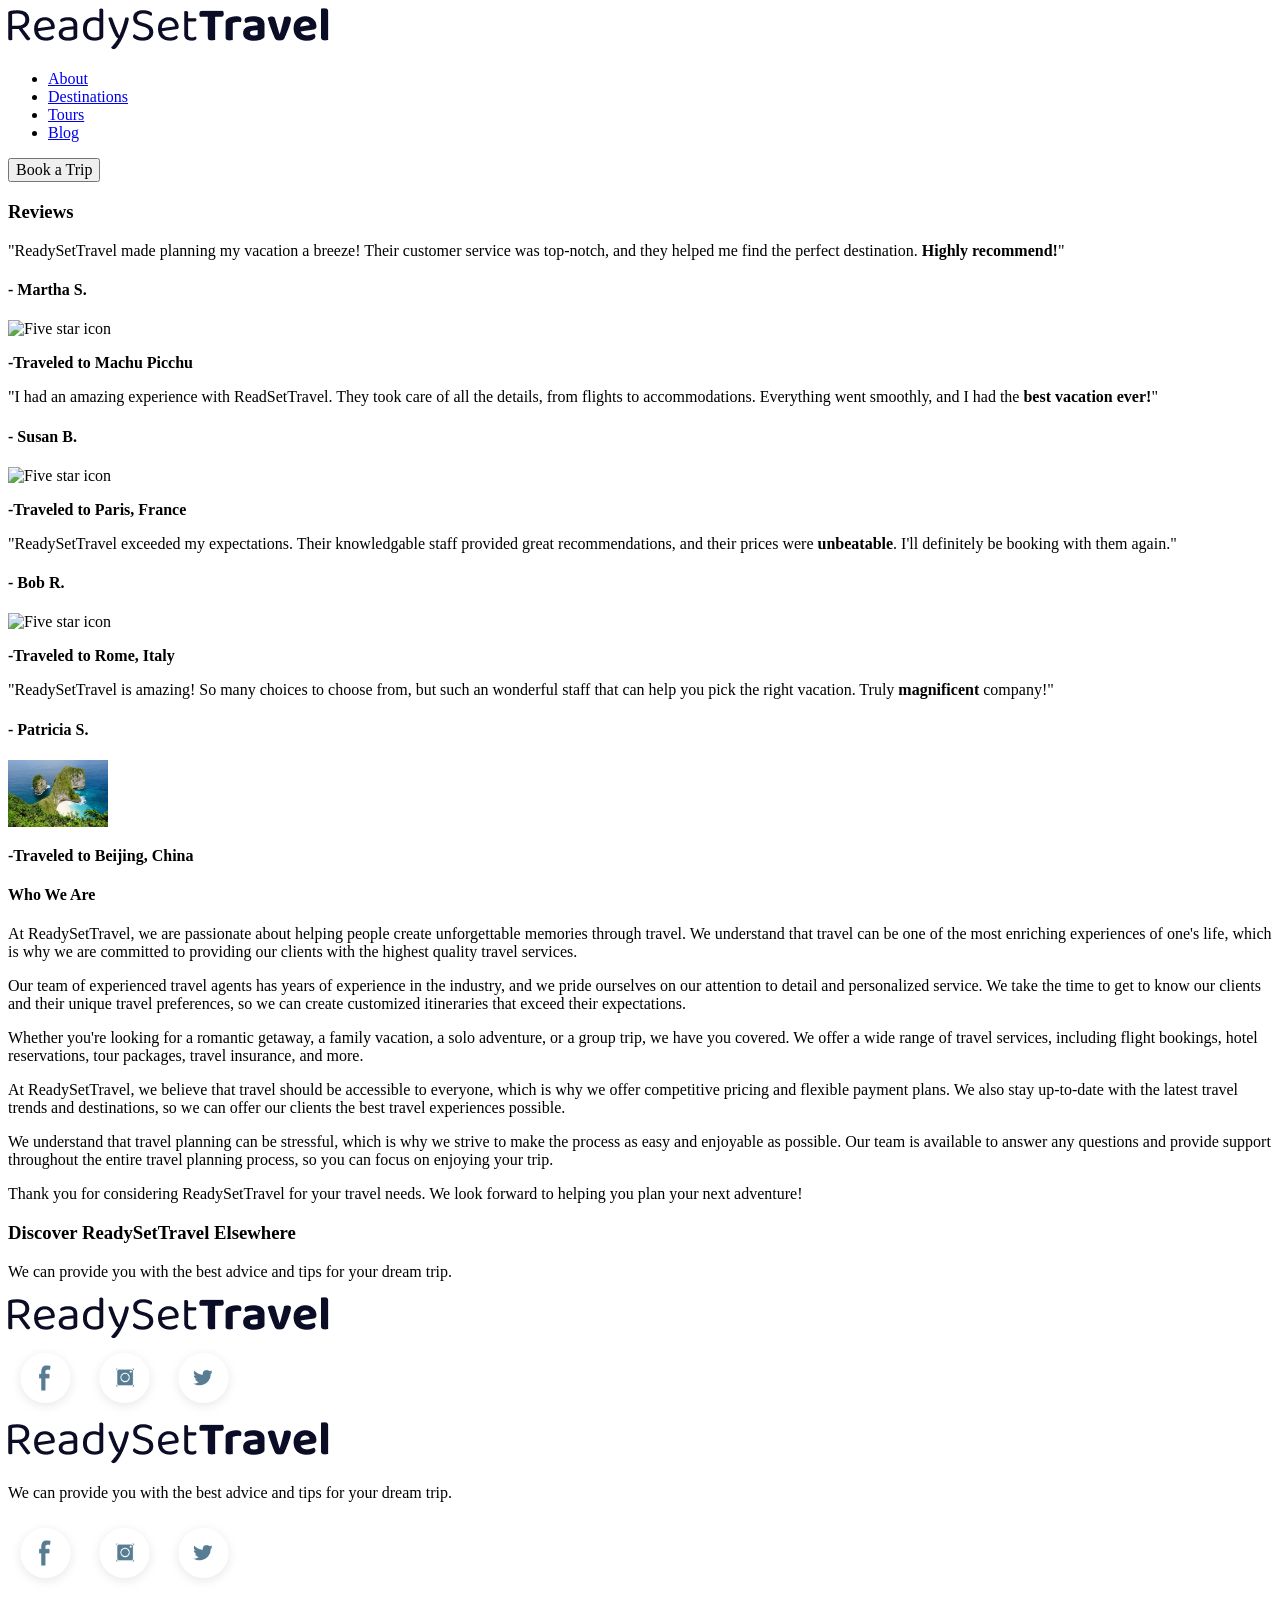
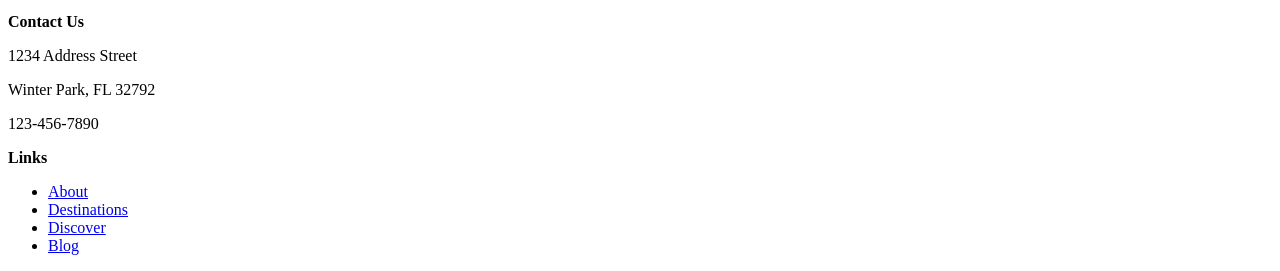
==== about.html @ e8534bcf "Add files via upload" ====
<!DOCTYPE html>
<html lang="en">
  <head>
    <meta charset="UTF-8" />
    <meta name="viewport" content="width=device-width, initial-scale=1.0" />
    <!--fonts needed.-->
    <link rel="preconnect" href="https://fonts.googleapis.com" />
    <link rel="preconnect" href="https://fonts.gstatic.com" crossorigin />
    <link
      href="https://fonts.googleapis.com/css2?family=Abril+Fatface&family=Roboto:ital,wght@0,100;0,300;0,400;0,500;0,700;0,900;1,100;1,300;1,400;1,500;1,700;1,900&display=swap"
      rel="stylesheet"
    />
    <link rel="preconnect" href="https://fonts.googleapis.com" />
    <link rel="preconnect" href="https://fonts.gstatic.com" crossorigin />
    <link
      href="https://fonts.googleapis.com/css2?family=Abril+Fatface&display=swap"
      rel="stylesheet"
    />
    <link rel="stylesheet" href="CSS/normalize.css" />
    <link rel="stylesheet" href="css/styles.css" />
    <title>Ready Set Travel - About</title>
  </head>
  <body>
    <header>
      <nav id="navHeader">
        <section class="wrapper">
          <a href="index.html">
            <img
              id="navImage"
              src="IMG/ReadySetTravel.png"
              alt="Logo Ready Set Travel"
            />
          </a>
          <ul>
            <li class="navLinks"><a href="about.html">About</a></li>
            <li class="navLinks">
              <a href="destinations.html">Destinations</a>
            </li>
            <li class="navLinks"><a href="tours.html">Tours</a></li>
            <li class="navLinks"><a href="blog.html">Blog</a></li>
          </ul>
          <button class="selectButton">Book a Trip</button>
        </section>
      </nav>
    </header>
    <main id="aboutPageBackground" class="wrapper">
      <section>
        <aside id="asideAboutPage">
          <h1>Reviews</h1>
          <section class="reviewSectionAboutPage">
            <p>
              "ReadySetTravel made planning my vacation a breeze! Their customer
              service was top-notch, and they helped me find the perfect
              destination. <strong>Highly recommend!</strong>"
            </p>
            <h4>- Martha S.</h4>
            <img src="IMG/Five-Stars.png" alt="Five star icon" width="100" />
            <p><strong>-Traveled to Machu Picchu</strong></p>
          </section>
          <section class="reviewSectionAboutPage">
            <p>
              "I had an amazing experience with ReadSetTravel. They took care of
              all the details, from flights to accommodations. Everything went
              smoothly, and I had the <strong>best vacation ever!</strong>"
            </p>
            <h4>- Susan B.</h4>
            <img src="IMG/Five-Stars.png" alt="Five star icon" width="100" />
            <p><strong>-Traveled to Paris, France</strong></p>
          </section>
          <section class="reviewSectionAboutPage">
            <p>
              "ReadySetTravel exceeded my expectations. Their knowledgable staff
              provided great recommendations, and their prices were
              <strong>unbeatable</strong>. I'll definitely be booking with them
              again."
            </p>
            <h4>- Bob R.</h4>
            <img src="IMG/Five-Stars.png" alt="Five star icon" width="100" />
            <p><strong>-Traveled to Rome, Italy</strong></p>
          </section>
          <section class="reviewSectionAboutPage">
            <p>
              "ReadySetTravel is amazing! So many choices to choose from, but
              such an wonderful staff that can help you pick the right vacation.
              Truly
              <strong>magnificent</strong> company!"
            </p>
            <h4>- Patricia S.</h4>
            <img
              src="../IMG/destination-bali.jpg"
              alt="Five star icon"
              width="100"
            />
            <p><strong>-Traveled to Beijing, China</strong></p>
          </section>
        </aside>
        <section>
          <article id="whoWeAreSection">
            <h1>Who We Are</h1>
            <p>
              At ReadySetTravel, we are passionate about helping people create
              unforgettable memories through travel. We understand that travel
              can be one of the most enriching experiences of one's life, which
              is why we are committed to providing our clients with the highest
              quality travel services.
            </p>
            <p>
              Our team of experienced travel agents has years of experience in
              the industry, and we pride ourselves on our attention to detail
              and personalized service. We take the time to get to know our
              clients and their unique travel preferences, so we can create
              customized itineraries that exceed their expectations.
            </p>
            <p>
              Whether you're looking for a romantic getaway, a family vacation,
              a solo adventure, or a group trip, we have you covered. We offer a
              wide range of travel services, including flight bookings, hotel
              reservations, tour packages, travel insurance, and more.
            </p>
            <p>
              At ReadySetTravel, we believe that travel should be accessible to
              everyone, which is why we offer competitive pricing and flexible
              payment plans. We also stay up-to-date with the latest travel
              trends and destinations, so we can offer our clients the best
              travel experiences possible.
            </p>
            <p>
              We understand that travel planning can be stressful, which is why
              we strive to make the process as easy and enjoyable as possible.
              Our team is available to answer any questions and provide support
              throughout the entire travel planning process, so you can focus on
              enjoying your trip.
            </p>
            <p>
              Thank you for considering ReadySetTravel for your travel needs. We
              look forward to helping you plan your next adventure!
            </p>
          </article>
          <section id="aboutSocials">
            <h3>
              Discover ReadySetTravel
              <span class="coloredWords">Elsewhere</span>
            </h3>
            <p>
              We can provide you with the best advice and tips for your dream
              trip.
            </p>
            <nav>
              <img
                src="IMG/ReadySetTravel.png"
                alt="Logo for Ready Set Travel"
              />
              <section id="aboutSocialsImages">
                <img
                  src="IMG/social-facebook.png"
                  alt="Facebook Link"
                  width="75"
                />
                <img
                  src="IMG/social-instagram.png"
                  alt="Instagram Link"
                  width="75"
                />
                <img
                  src="IMG/social-twitter.png"
                  alt="Twitter Link"
                  width="75"
                />
              </section>
            </nav>
          </section>
        </section>
      </section>
    </main>
    <footer>
      <section class="wrapper" id="footerFlex">
        <nav>
          <img src="IMG/ReadySetTravel.png" alt="Logo for Ready Set Travel" />
          <p>
            We can provide you with the best advice and tips for your dream
            trip.
          </p>
          <section class="footerSocials">
            <img src="IMG/social-facebook.png" alt="Facebook Link" width="75" />
            <img
              src="IMG/social-instagram.png"
              alt="Instagram Link"
              width="75"
            />
            <img src="IMG/social-twitter.png" alt="Twitter Link" width="75" />
          </section>
        </nav>
        <section>
          <p class="footerHeaders"><strong>Contact Us</strong></p>
          <p>1234 Address Street</p>
          <p>Winter Park, FL 32792</p>
          <!-- CHANGE TO LINK -->
          <p id="phoneNumber">123-456-7890</p>
        </section>
        <nav>
          <p class="footerHeaders"><strong>Links</strong></p>
          <ul id="footerNav">
            <li><a class="footerLinks" href="about.html">About</a></li>
            <li>
              <a class="footerLinks" href="destinations.html">Destinations</a>
            </li>
            <li><a class="footerLinks" href="tours.html">Discover</a></li>
            <li><a class="footerLinks" href="blog.html">Blog</a></li>
          </ul>
        </nav>
      </section>
    </footer>
    <script src="JS/script.js"></script>
  </body>
</html>
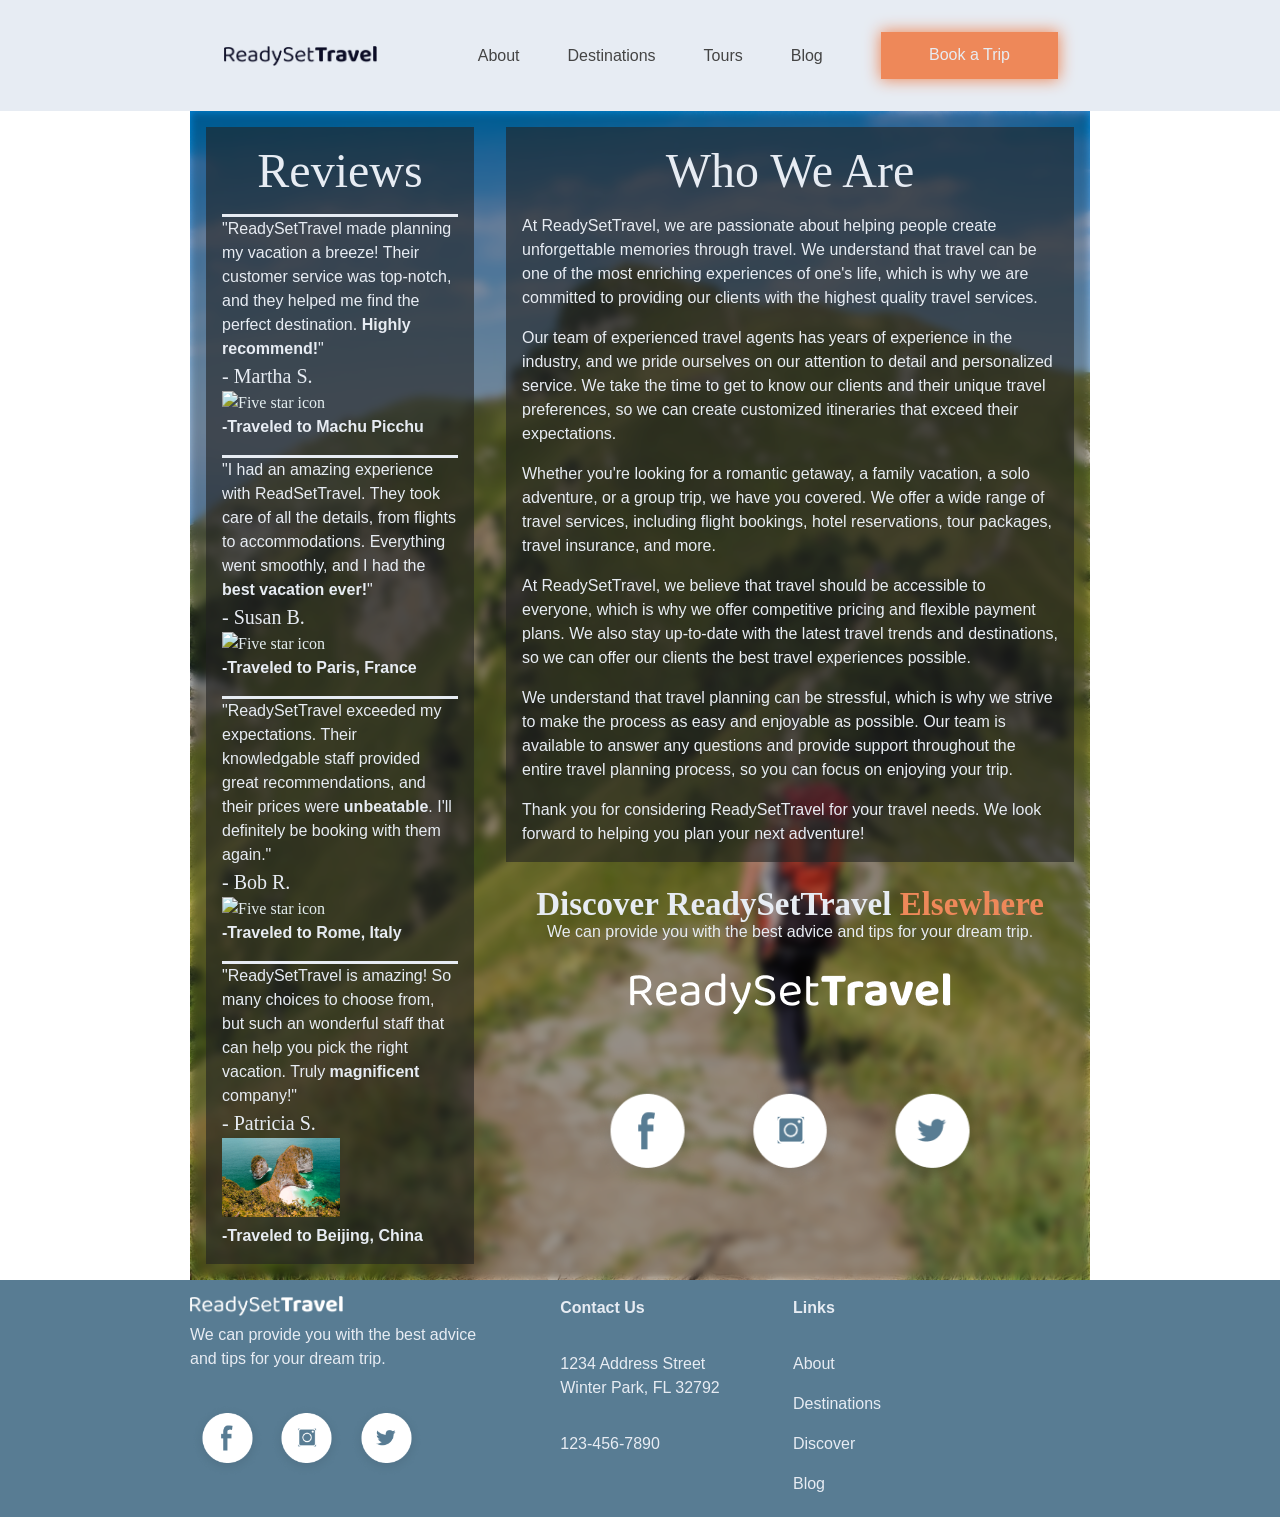
==== commit ca4c2b8f: "Add files via upload" ====
--- a/about.html
+++ b/about.html
@@ -17,7 +17,7 @@
       rel="stylesheet"
     />
     <link rel="stylesheet" href="CSS/normalize.css" />
-    <link rel="stylesheet" href="css/styles.css" />
+    <link rel="stylesheet" href="CSS/styles.css" />
     <title>Ready Set Travel - About</title>
   </head>
   <body>
--- a/CSS/styles.css
+++ b/CSS/styles.css
@@ -0,0 +1,1113 @@
+/*Variables*/
+
+:root {
+  --primaryColorBlue: #587c93;
+  --primaryColorOrange: #ee8859;
+  --secondaryColorBlue: #a8c7dc;
+  --secondaryColorDark: #0b0c25;
+  --secondaryColorLight: #e7ecf3;
+  --textColorBlack: #222222;
+  --TextColorGrey: #444444;
+  --BackgroundColorWhite: #e7ecf3;
+  --BackgroundColorBlue: #587c93;
+  --BackgroundColorBasic: #ffffff;
+}
+
+/*body Styling*/
+.wrapper {
+  margin: auto;
+  max-width: 900px;
+}
+
+* {
+  box-sizing: border-box;
+}
+
+body {
+  margin: 0 auto;
+}
+
+/*Basic Styling*/
+blockquote {
+  font-family: "Roboto", sans-serif;
+}
+
+p {
+  margin: 0;
+  font-family: "Roboto", sans-serif;
+  font-size: 1rem;
+}
+
+h1 {
+  font-family: "Abril Fatface", serif;
+  font-size: 3rem;
+  margin: 0;
+  font-weight: 300;
+}
+
+h2 {
+  font-family: "Abril Fatface", serif;
+  font-size: 2.5rem;
+}
+
+h3 {
+  font-family: "Abril Fatface", serif;
+  font-size: 2.063rem;
+}
+
+h4 {
+  font-family: "Roboto", serif;
+  font-size: 1.25rem;
+  margin: 0;
+  font-weight: 400;
+}
+
+h5 {
+  font-size: 0.938rem;
+  font-weight: 200;
+  font-family: "Roboto", sans-serif;
+}
+
+/*Navigation menu - top*/
+header {
+  background-color: var(--BackgroundColorWhite);
+}
+
+#navHeader > section {
+  display: flex;
+  flex-direction: row;
+  justify-content: space-between;
+  padding: 1rem;
+}
+
+li {
+  list-style-type: none;
+  margin: 1.5rem;
+}
+
+#navHeader > section > ul > li > a {
+  text-decoration: none;
+  color: var(--TextColorGrey);
+  font-family: "Roboto", sans-serif;
+  font-size: 1rem;
+}
+
+li > a:hover {
+  font-weight: bold;
+}
+
+#navHeader > section > a {
+  height: 1.25rem;
+  margin: auto;
+}
+
+#navHeader > section > a > img {
+  height: 1.25rem;
+}
+
+#navHeader > section > ul {
+  display: flex;
+  flex-direction: row;
+  text-decoration: none;
+  margin: auto;
+}
+
+#navHeader > section > button {
+  background-color: var(--primaryColorOrange);
+  border: none;
+  font-family: "Roboto", sans-serif;
+  color: var(--secondaryColorLight);
+  font-weight: 500;
+  padding: 0.9rem 3rem;
+  margin: 1rem 1rem 1rem 1rem;
+  box-shadow: 0rem 0rem 1rem 0.05rem var(--primaryColorOrange);
+}
+
+/* Hero Styling*/
+
+#headerImage {
+  background-image: url("../IMG/hero-bg.jpg");
+  background-position: 80% 100%;
+  background-size: cover;
+  width: 100%;
+  height: 450px;
+  margin: 0 0 1rem 0;
+}
+
+#headerImageOverlay {
+  width: 100%;
+  padding-top: 10rem;
+  color: var(--BackgroundColorWhite);
+}
+
+/*Search Styling*/
+
+form {
+  background-color: var(--primaryColorBlue);
+  width: 100%;
+  padding: 2rem;
+  margin: 0;
+}
+
+form > h3 {
+  color: var(--BackgroundColorWhite);
+  text-align: center;
+  margin: 0;
+}
+
+#searchBar {
+  display: flex;
+  margin: 1rem;
+  justify-content: center;
+}
+
+#searchInput {
+  display: block;
+  width: 70%;
+  height: 3.2rem;
+  border: none;
+}
+
+input::placeholder {
+  font-family: "Roboto", sans-serif;
+  padding-left: 3rem;
+}
+
+#searchButton {
+  display: block;
+  background-color: var(--primaryColorOrange);
+  border: none;
+  font-family: "Roboto", sans-serif;
+  font-weight: 500;
+  color: var(--secondaryColorLight);
+  padding: 0.9rem 3rem;
+}
+
+/* Trending Tours/Card section Styling */
+#trendingTours {
+  background: var(--BackgroundColorWhite);
+  margin: 1rem 0 0 0;
+}
+
+#trendingTours h1,
+#trendingTours h5 {
+  text-align: center;
+  margin: 0.5rem;
+}
+
+#cardSectionHomepage {
+  display: flex;
+  flex-direction: row;
+  align-items: center;
+}
+
+.card {
+  background-color: var(--BackgroundColorBasic);
+  height: 18rem;
+  width: 20rem;
+  margin: 0.5rem 0.5rem 1rem 0.5rem;
+}
+
+.cardContentContainer {
+  margin: 1rem;
+}
+
+.card img {
+  width: 100%;
+  height: 50%;
+  object-fit: cover;
+}
+
+.card h4 {
+  font-weight: bold;
+  font-size: 1rem;
+}
+
+.card p {
+  color: var(--TextColorGrey);
+  font-size: 1rem;
+}
+
+.selectButton {
+  background-color: var(--primaryColorOrange);
+  border: none;
+  font-family: "Roboto", sans-serif;
+  font-weight: 500;
+  color: var(--secondaryColorLight);
+  padding: 0.1rem 2.5rem 0.1rem 2.5rem;
+  margin: 1rem 0rem 1rem 0rem;
+}
+
+.cardContentContainer section {
+  display: flex;
+  flex-direction: row;
+  justify-content: space-between;
+}
+
+.cardContentContainer > section > h4 {
+  padding-top: 2rem;
+  padding-bottom: 2rem;
+}
+
+/*Plan the Perfect Trip Styling */
+
+.coloredWords {
+  color: var(--primaryColorOrange);
+}
+
+#planPerfect {
+  text-align: center;
+}
+
+#planPerfect h4 {
+  font-size: 1rem;
+  font-weight: bold;
+}
+
+#planPerfect h1,
+#planPerfect h5 {
+  margin: 0.5rem;
+}
+
+#perfectTripHomepage {
+  display: flex;
+  flex-direction: row;
+  justify-content: center;
+  margin: 2rem 0rem 2rem 0rem;
+}
+
+/*Top Notch Destinations Styling*/
+#destinations {
+  display: grid;
+  grid-template-columns: 1fr 2fr 2fr;
+  gap: 1rem;
+}
+
+#destinationsSection h1,
+#destinationsSection h5 {
+  text-align: center;
+  margin: 0.5rem;
+}
+
+#destinations h5 {
+  margin-bottom: 2rem;
+  font-size: calc(1.2vw);
+}
+
+#destinations h4 {
+  font-weight: bold;
+  font-size: calc(1.2vw);
+}
+
+#destinations p {
+  font-size: calc(1.2vw);
+}
+
+.destinationCard {
+  position: relative;
+  transition: all 0.5s ease;
+}
+
+.destinationCard:hover {
+  transform: translate3D(0, -1px, 0) scale(1.04);
+  box-shadow: 8px 28px 50px rgba(39, 44, 49, 0.07),
+    1px 6px 12px rgba(39, 44, 49, 0.04);
+  transition: all 0.4s ease;
+  cursor: pointer;
+}
+
+.destinationCard img {
+  width: 100%;
+  height: 100%;
+  margin: 0rem;
+  filter: brightness(75%);
+}
+
+.destinationCardColumn1 figure,
+.destinationCardColumn2 figure,
+.destinationCardColumn3 figure {
+  margin: 0;
+}
+
+.destinationCardColumn1 {
+  display: grid;
+  grid-template-rows: 1fr 1fr;
+  row-gap: 1rem;
+  margin-bottom: 1rem;
+}
+
+.destinationCardColumn2 {
+  margin-bottom: 1rem;
+}
+
+.destinationCardColumn3 {
+  display: grid;
+  grid-template-rows: 1fr 1fr;
+  row-gap: 1rem;
+  margin-bottom: 1rem;
+}
+
+.destinationCardColumn1 figure {
+  height: 100%;
+}
+
+.destinationCardColumn1 img {
+  object-fit: cover;
+}
+
+.destinationCardColumn2 figure {
+  height: 100%;
+  position: relative;
+}
+.destinationCardColumn2 > figure > img {
+  object-fit: cover;
+}
+
+.destinationCardColumn3 > figure {
+  height: 100%;
+}
+
+.destinationCardColumn3 > figure > img {
+  object-fit: cover;
+}
+
+.destinationCardContent {
+  position: absolute;
+  bottom: 1rem;
+  left: 0.5rem;
+  margin: 0;
+  padding: 0.2rem;
+  color: var(--BackgroundColorWhite);
+  -webkit-text-size-adjust: 10%;
+  font-family: "Roboto", sans-serif;
+  font-size: calc(1.2vw);
+}
+
+/* Footer Styling*/
+footer {
+  background-color: var(--BackgroundColorBlue);
+  color: var(--BackgroundColorWhite);
+}
+
+#footerFlex {
+  display: flex;
+  flex-flow: row wrap;
+  justify-content: space-between;
+  line-height: 1.5;
+  font-family: "Roboto", sans-serif;
+  padding-top: 1rem;
+}
+
+footer > section > nav > img {
+  filter: brightness(0) invert(1);
+  height: 20px;
+}
+
+footer > section > nav {
+  flex-basis: 33%;
+}
+#footerFlex .footerSocials {
+  margin: 2rem 0rem 2rem 0rem;
+}
+
+.footerHeaders {
+  padding-bottom: 2rem;
+}
+
+#phoneNumber {
+  padding-top: 2rem;
+}
+
+.footerLinks {
+  text-decoration: none;
+  color: var(--BackgroundColorWhite);
+}
+
+#footerNav {
+  padding-top: 0;
+  padding-left: 0;
+  margin: 0;
+}
+
+#footerNav li {
+  padding: 0 0 1rem 0;
+  margin: auto;
+}
+/*
+.
+.
+.
+.
+*/
+/*About Page Styling*/
+
+/*Basic Styling*/
+
+#aboutPageBackground {
+  background-image: url(../IMG/tour-mountainHiking.jpg);
+  background-size: cover;
+  background-position: 50% 100%;
+  color: var(--BackgroundColorWhite);
+}
+
+#aboutPageBackground > section {
+  backdrop-filter: blur(4px) brightness(65%);
+  display: grid;
+  grid-template-columns: 1fr 2fr;
+}
+
+/* Aside Styling */
+
+#asideAboutPage {
+  background: rgba(34, 34, 34, 0.6);
+  margin: 1rem;
+}
+
+#asideAboutPage h1 {
+  margin: 1rem;
+  text-align: center;
+}
+
+.reviewSectionAboutPage {
+  line-height: 1.5;
+  border-top: 0.2rem solid var(--BackgroundColorWhite);
+  margin: 1rem;
+}
+
+.reviewSectionAboutPage img {
+  width: 50%;
+  filter: hue-rotate(-35deg);
+}
+
+/*Who We Are Styling */
+
+#whoWeAreSection {
+  background: rgba(34, 34, 34, 0.6);
+  margin: 1rem;
+  padding: 1rem;
+}
+
+#whoWeAreSection h1 {
+  text-align: center;
+}
+
+#whoWeAreSection p {
+  margin-top: 1rem;
+  line-height: 1.5;
+}
+
+/*Socials Styling About Page*/
+
+#aboutSocials {
+  margin: 1.5rem;
+  text-align: center;
+}
+
+#aboutSocials > nav > img:nth-child(1) {
+  filter: brightness(0) invert(1);
+  display: block;
+  margin: auto;
+  margin-top: 2rem;
+}
+
+#aboutSocials h3 {
+  margin: 0;
+}
+
+#aboutSocialsImages {
+  display: flex;
+  flex-direction: row;
+  justify-content: center;
+}
+
+#aboutSocialsImages img {
+  margin: 4rem 1rem 1rem 1rem;
+  width: 20%;
+}
+/*
+.
+.
+.
+.
+*/
+/*Blog Page Styling*/
+
+/*Mosaic Styling*/
+
+#blogPage h1 {
+  text-align: center;
+}
+
+blockquote {
+  background-color: var(--primaryColorOrange);
+  color: white;
+  margin: 2rem 0rem 2rem 0rem;
+  padding: 1rem;
+  filter: drop-shadow(0rem 0.2rem 1rem var(--TextColorGrey));
+  line-height: 1.5;
+  font-weight: bold;
+}
+
+#mosaicBlogCardSection {
+  display: grid;
+  grid-template-columns: 1fr 1fr 1fr;
+  gap: 1rem;
+  color: var(--BackgroundColorWhite);
+  margin-bottom: 1rem;
+}
+
+.blogCard1 {
+  padding: 0rem 1rem 4rem 1rem;
+}
+
+.blogCard2 {
+  background-color: var(--BackgroundColorBlue);
+  padding: 0rem 1rem 4rem 1rem;
+}
+
+.blogCard3 {
+  background-color: var(--TextColorGrey);
+  padding: 0rem 1rem 4rem 1rem;
+}
+
+#mosaicBlogCardSection > section:nth-child(1) {
+  grid-row: span 2;
+  background-image: linear-gradient(rgba(0, 0, 0, 0.5), rgba(0, 0, 0, 0.5)),
+    url("../IMG/destinations-sydney.jpg");
+  background-size: cover;
+  background-position: 50% 100%;
+}
+
+#mosaicBlogCardSection > section:nth-child(3) {
+  grid-row: span 2;
+}
+
+#mosaicBlogCardSection > section:nth-child(5) {
+  grid-row: span 2;
+}
+
+#mosaicBlogCardSection > section:nth-child(7) {
+  background-image: linear-gradient(rgba(0, 0, 0, 0.5), rgba(0, 0, 0, 0.5)),
+    url("../IMG/gems-blog.jpg");
+  background-size: cover;
+  background-position: 50% 100%;
+}
+
+#mosaicBlogCardSection > section:nth-child(8) {
+  grid-row: span 2;
+  background-image: linear-gradient(rgba(0, 0, 0, 0.5), rgba(0, 0, 0, 0.5)),
+    url("../IMG/tour-beijing.jpg");
+  background-size: cover;
+  background-position: 20% 100%;
+}
+
+#mosaicBlogCardSection > section:nth-child(12) {
+  grid-row: span 2;
+}
+
+/*
+.
+.
+.
+.
+*/
+/*Destinations Page Styling*/
+
+/*Destination Hero Styling */
+#headerImageDestinationsPage {
+  background-image: url("../IMG/hero-bg-destinations.jpg");
+  background-position: 80% 100%;
+  background-size: cover;
+  width: 100%;
+  height: 450px;
+}
+
+/*Sliding Section Styling */
+
+#destinationSlidingSection {
+  display: grid;
+  grid-template-columns: 1fr 2fr;
+  margin: 0 auto;
+  padding: 1rem 0;
+}
+
+#destinationSlidingSection > aside {
+  background: var(--primaryColorBlue);
+  color: var(--BackgroundColorWhite);
+  line-height: 1.5;
+}
+
+#destinationSlidingSection > aside > h3,
+#destinationSlidingSection > aside > p {
+  margin: 1rem;
+}
+
+#destinationCardHolder {
+  display: flex;
+  overflow-x: scroll;
+  scroll-snap-type: x mandatory;
+  background-color: var(--BackgroundColorWhite);
+}
+
+.destinationPageSlidingFigure {
+  display: flex;
+  position: relative;
+  color: var(--BackgroundColorWhite);
+  transition: all 0.5s ease;
+  justify-content: center;
+  margin: 1rem;
+}
+
+.destinationPageSlidingFigure:hover {
+  transform: translate3D(0, -1px, 0) scale(1.04);
+  transition: all 0.4s ease;
+  cursor: pointer;
+}
+
+.destinationPageSlidingFigure > img {
+  object-fit: cover;
+  filter: brightness(70%);
+  height: 20rem;
+  width: 20rem;
+}
+
+.destinationPageSlidingContent {
+  display: flex;
+  flex-direction: column;
+  justify-content: flex-end;
+  text-align: center;
+  position: absolute;
+  height: 100%;
+  line-height: 1.5;
+}
+
+.destinationPageSlidingContent > button {
+  padding: 1rem 3rem;
+}
+
+/*Destination Backgrounds Styling*/
+
+#destinationParis {
+  background-image: linear-gradient(rgba(0, 0, 0, 0.5), rgba(0, 0, 0, 0.5)),
+    url("../IMG/destinations-paris.jpg");
+  height: 250px;
+  background-position: 50% 30%;
+  color: var(--BackgroundColorWhite);
+}
+
+#destinationBali {
+  background-image: linear-gradient(rgba(0, 0, 0, 0.5), rgba(0, 0, 0, 0.5)),
+    url("../IMG/destination-Bali.jpg");
+  height: 250px;
+  background-position: 50% 30%;
+  color: var(--BackgroundColorWhite);
+}
+
+#destinationTokyo {
+  background-image: linear-gradient(rgba(0, 0, 0, 0.5), rgba(0, 0, 0, 0.5)),
+    url("../IMG/destination-tokyo.jpg");
+  height: 250px;
+  background-position: 50% 30%;
+  color: var(--BackgroundColorWhite);
+}
+
+#destinationCapeTown {
+  background-image: linear-gradient(rgba(0, 0, 0, 0.5), rgba(0, 0, 0, 0.5)),
+    url("../IMG/destination-capeTown.jpg");
+  height: 250px;
+  background-position: 50% 30%;
+  color: var(--BackgroundColorWhite);
+}
+
+#destinationSantorini {
+  background-image: linear-gradient(rgba(0, 0, 0, 0.5), rgba(0, 0, 0, 0.5)),
+    url("../IMG/destination-santorini.jpg");
+  height: 250px;
+  background-position: 50% 30%;
+  color: var(--BackgroundColorWhite);
+}
+
+#destinationSydney {
+  background-image: linear-gradient(rgba(0, 0, 0, 0.5), rgba(0, 0, 0, 0.5)),
+    url("../IMG/destinations-sydney.jpg");
+  height: 250px;
+  background-position: 100% 70%;
+  color: var(--BackgroundColorWhite);
+}
+
+/*Destination Styling */
+
+#headerDestinations {
+  text-align: center;
+}
+
+.wideCardDestinations:hover {
+  transform: translate3D(0, -1px, 0) scale(1.01);
+  transition: all 0.4s ease;
+  cursor: pointer;
+}
+
+.wideCardDestinations * {
+  margin: 0.5rem;
+  line-height: 1.5;
+}
+
+.wideCardDestinations {
+  display: grid;
+  grid-template-columns: 3fr 1fr;
+  margin: 1rem 0rem;
+}
+
+.destinationButton > button {
+  height: 20%;
+}
+
+.destinationButton {
+  display: flex;
+  flex-direction: column;
+  justify-content: flex-end;
+}
+
+#destinationBlockQuote {
+  margin-bottom: 1rem;
+}
+/*
+.
+.
+.
+.
+*/
+/*Tours Page Styling*/
+
+#headerImageTourPage {
+  background-image: linear-gradient(rgba(0, 0, 0, 0.2), rgba(0, 0, 0, 0.2)),
+    url("../IMG/hero-bg-safari.jpg");
+  background-size: cover;
+  background-position: 50% 100%;
+  height: 450px;
+  width: 100%;
+}
+
+#toursPageContainer {
+  display: grid;
+  grid-template-columns: 1fr 2fr;
+}
+/*Aside styling */
+#toursPageContainer aside {
+  display: flex;
+  flex-direction: column;
+  border-right: 0.2rem solid var(--secondaryColorDark);
+  margin: 1rem 1rem 1rem 0rem;
+}
+
+#toursPageContainer > aside > h2 {
+  text-align: center;
+  margin: 1rem;
+}
+
+#popularToursSection > .card {
+  box-shadow: 0.1rem 0.1rem 01rem var(--TextColorGrey);
+  margin: 0.5rem 1rem 0.5rem 1rem;
+}
+
+/*Tours Section styling*/
+
+#toursFullSection form {
+  margin: 1rem 0 0 0;
+}
+
+#toursFullSection h2 {
+  text-align: center;
+}
+
+#toursListContainer {
+  display: grid;
+  grid-template-columns: 1fr 1fr;
+  gap: 1rem;
+  margin-bottom: 1rem;
+}
+
+#toursListContainer .card {
+  box-shadow: 0.1rem 0.1rem 01rem var(--TextColorGrey);
+  margin: 0 auto;
+  height: 30rem;
+}
+
+#toursListContainer > .card > .cardContentContainer {
+  display: flex;
+  height: 50%;
+  flex-direction: column;
+  justify-content: space-between;
+  line-height: 1.5;
+}
+
+#toursListContainer > .card > .cardContentContainer > section {
+  padding: 1rem 0;
+}
+
+.tourButtons {
+  background-color: var(--primaryColorOrange);
+  font-family: "Roboto", sans-serif;
+  font-size: 1rem;
+  font-weight: 500;
+  color: var(--BackgroundColorWhite);
+  border: none;
+  padding: 1rem;
+  align-self: center;
+}
+
+/*SUCCESSFUL - I think ... */
+/*Media Queries */
+@media (max-width: 1200px) {
+  /*Tours Page Queries*/
+  #popularToursSection {
+    align-items: center;
+  }
+
+  #popularToursSection > .card {
+    width: 90%;
+  }
+
+  #toursPageContainer {
+    grid-template-columns: 1.5fr 2fr;
+  }
+
+  .tourButtons {
+    width: 80%;
+  }
+
+  #toursListContainer {
+    grid-template-columns: 1fr;
+    margin: 1rem;
+  }
+
+  #toursListContainer > .card {
+    width: 100%;
+  }
+}
+
+@media (max-width: 964px) {
+  #navHeader > section {
+    flex-direction: column;
+    padding: 1rem 0 1rem 0;
+  }
+
+  #navHeader > section > img {
+    margin: auto;
+  }
+
+  #navHeader > section > ul {
+    flex-direction: row;
+    padding: 0;
+    margin: 0;
+    justify-content: center;
+  }
+
+  #headerImageOverlay {
+    margin-left: 2rem;
+    width: 75%;
+  }
+
+  #searchBar {
+    flex-direction: column;
+  }
+
+  #searchInput {
+    width: 100%;
+  }
+
+  #cardSectionHomepage {
+    flex-direction: column;
+    align-items: center;
+    margin: 1rem;
+  }
+
+  .card {
+    width: 100%;
+  }
+
+  #destinations {
+    margin: 0rem 1rem 0rem 1rem;
+  }
+
+  #destinations h4 {
+    font-weight: bold;
+    font-size: calc(2vw);
+  }
+
+  #destinations p {
+    font-size: calc(2vw);
+  }
+
+  #footerFlex {
+    line-height: 1.5;
+    flex-direction: column;
+    padding: 2rem;
+    justify-content: center;
+  }
+
+  /*About Page Media Queries*/
+
+  #aboutPageBackground > section {
+    grid-template-columns: 1fr 1fr;
+  }
+}
+
+@media (max-width: 863px) {
+  /*Tours Page Queries*/
+
+  #toursPageContainer {
+    grid-template-columns: 1fr;
+  }
+
+  #toursPageContainer > aside {
+    margin-left: 1rem;
+  }
+
+  #popularToursSection > .card {
+    margin: 0.5rem 1rem 0.5rem 1rem;
+  }
+
+  #popularToursSection {
+    padding-bottom: 1rem;
+  }
+
+  #toursFullSection form {
+    width: auto;
+    margin: 0 1rem 0 1rem;
+  }
+}
+
+@media (max-width: 750px) {
+  /*Destinations Queries*/
+  .wideCardDestinations {
+    grid-template-columns: 1fr;
+  }
+
+  #destinationParis,
+  #destinationBali,
+  #destinationTokyo,
+  #destinationCapeTown,
+  #destinationSantorini,
+  #destinationSydney {
+    height: 400px;
+    justify-content: space-between;
+  }
+
+  .destinationButton > .selectButton {
+    height: 50px;
+  }
+}
+
+@media (max-width: 633px) {
+  /*Homepage styling*/
+  #destinations {
+    display: block;
+    margin: 1rem;
+  }
+
+  #destinations h4 {
+    font-size: calc(3vw);
+  }
+
+  #destinations p {
+    font-size: calc(3vw);
+  }
+
+  .destinationCardColumn2 {
+    margin: 1rem 0 1rem 0;
+  }
+
+  .destinationCardColumn3 {
+    margin: 0;
+  }
+
+  #destinations figure {
+    display: block;
+    width: 100%;
+    height: 200px;
+    object-fit: cover;
+  }
+
+  /*Blog Page Queries*/
+  #mosaicBlogCardSection {
+    grid-template-columns: 1fr 1fr;
+  }
+}
+
+@media (max-width: 577px) {
+  /*Homepage Queries*/
+  #perfectTripHomepage {
+    flex-direction: column;
+    align-items: center;
+  }
+
+  #perfectTripHomepage figure {
+    display: flex;
+    flex-direction: column;
+  }
+
+  /*About Page media Queries*/
+  #aboutPageBackground > section:nth-child(1) {
+    grid-template-columns: 1fr;
+    display: flex;
+    flex-direction: column-reverse;
+  }
+  #aboutPageBackground aside {
+    margin: 1rem;
+  }
+
+  .reviewSectionAboutPage {
+    display: flex;
+    flex-direction: column;
+  }
+
+  /*Destination Page Queries*/
+  #destinationSlidingSection {
+    grid-template-columns: 1fr;
+    margin: 1rem 1rem 0 1rem;
+  }
+}
+
+/*General Queries*/
+
+@media (max-width: 405px) {
+  #navHeader > section {
+    flex-direction: column;
+    padding: 1rem 0 1rem 0;
+  }
+  #navHeader > section > img {
+    margin: auto;
+  }
+
+  #navHeader > section > ul {
+    flex-direction: row;
+    padding: 0;
+    margin: 0;
+  }
+
+  /*About Page media queries*/
+  .reviewSectionAboutPage {
+    height: auto;
+  }
+  /*Blog Page Queries*/
+  #mosaicBlogCardSection {
+    grid-template-columns: 1fr;
+  }
+
+  /*Destinations Queries */
+
+  .wideCardDestinations > h2 {
+    margin: auto;
+    font-size: 0.5rem;
+  }
+
+  .destinationButton > .selectButton {
+    height: 40px;
+    width: 90%;
+    justify-content: space-between;
+    margin: 0 auto;
+  }
+
+  /*Tours Page Queries*/
+}
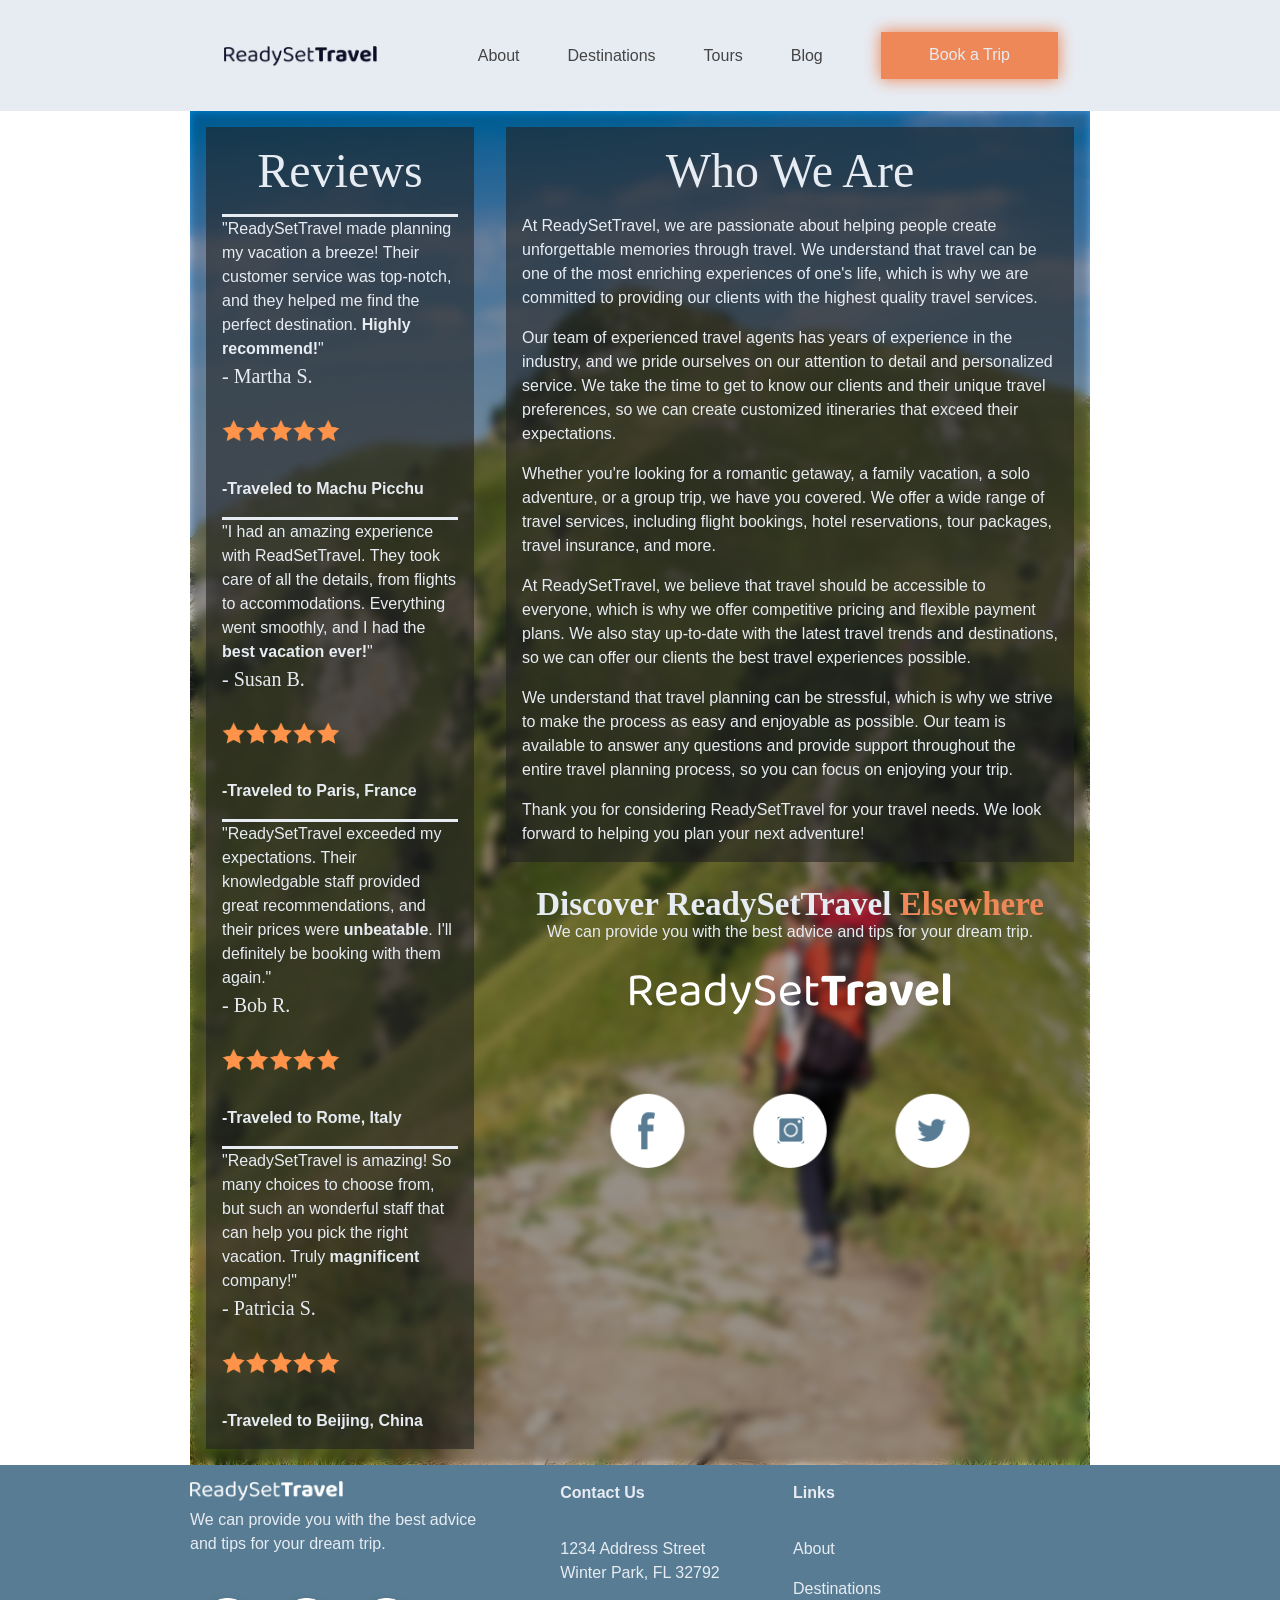
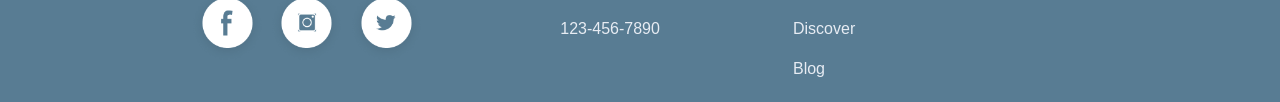
==== commit 74ec45c2: "Add files via upload" ====
--- a/about.html
+++ b/about.html
@@ -54,7 +54,7 @@
               destination. <strong>Highly recommend!</strong>"
             </p>
             <h4>- Martha S.</h4>
-            <img src="IMG/Five-Stars.png" alt="Five star icon" width="100" />
+            <img src="IMG/five-stars.png" alt="Five star icon" width="100" />
             <p><strong>-Traveled to Machu Picchu</strong></p>
           </section>
           <section class="reviewSectionAboutPage">
@@ -64,7 +64,7 @@
               smoothly, and I had the <strong>best vacation ever!</strong>"
             </p>
             <h4>- Susan B.</h4>
-            <img src="IMG/Five-Stars.png" alt="Five star icon" width="100" />
+            <img src="IMG/five-stars.png" alt="Five star icon" width="100" />
             <p><strong>-Traveled to Paris, France</strong></p>
           </section>
           <section class="reviewSectionAboutPage">
@@ -75,7 +75,7 @@
               again."
             </p>
             <h4>- Bob R.</h4>
-            <img src="IMG/Five-Stars.png" alt="Five star icon" width="100" />
+            <img src="IMG/five-stars.png" alt="Five star icon" width="100" />
             <p><strong>-Traveled to Rome, Italy</strong></p>
           </section>
           <section class="reviewSectionAboutPage">
@@ -86,11 +86,7 @@
               <strong>magnificent</strong> company!"
             </p>
             <h4>- Patricia S.</h4>
-            <img
-              src="../IMG/destination-bali.jpg"
-              alt="Five star icon"
-              width="100"
-            />
+            <img src="IMG/five-stars.png" alt="Five star icon" width="100" />
             <p><strong>-Traveled to Beijing, China</strong></p>
           </section>
         </aside>
